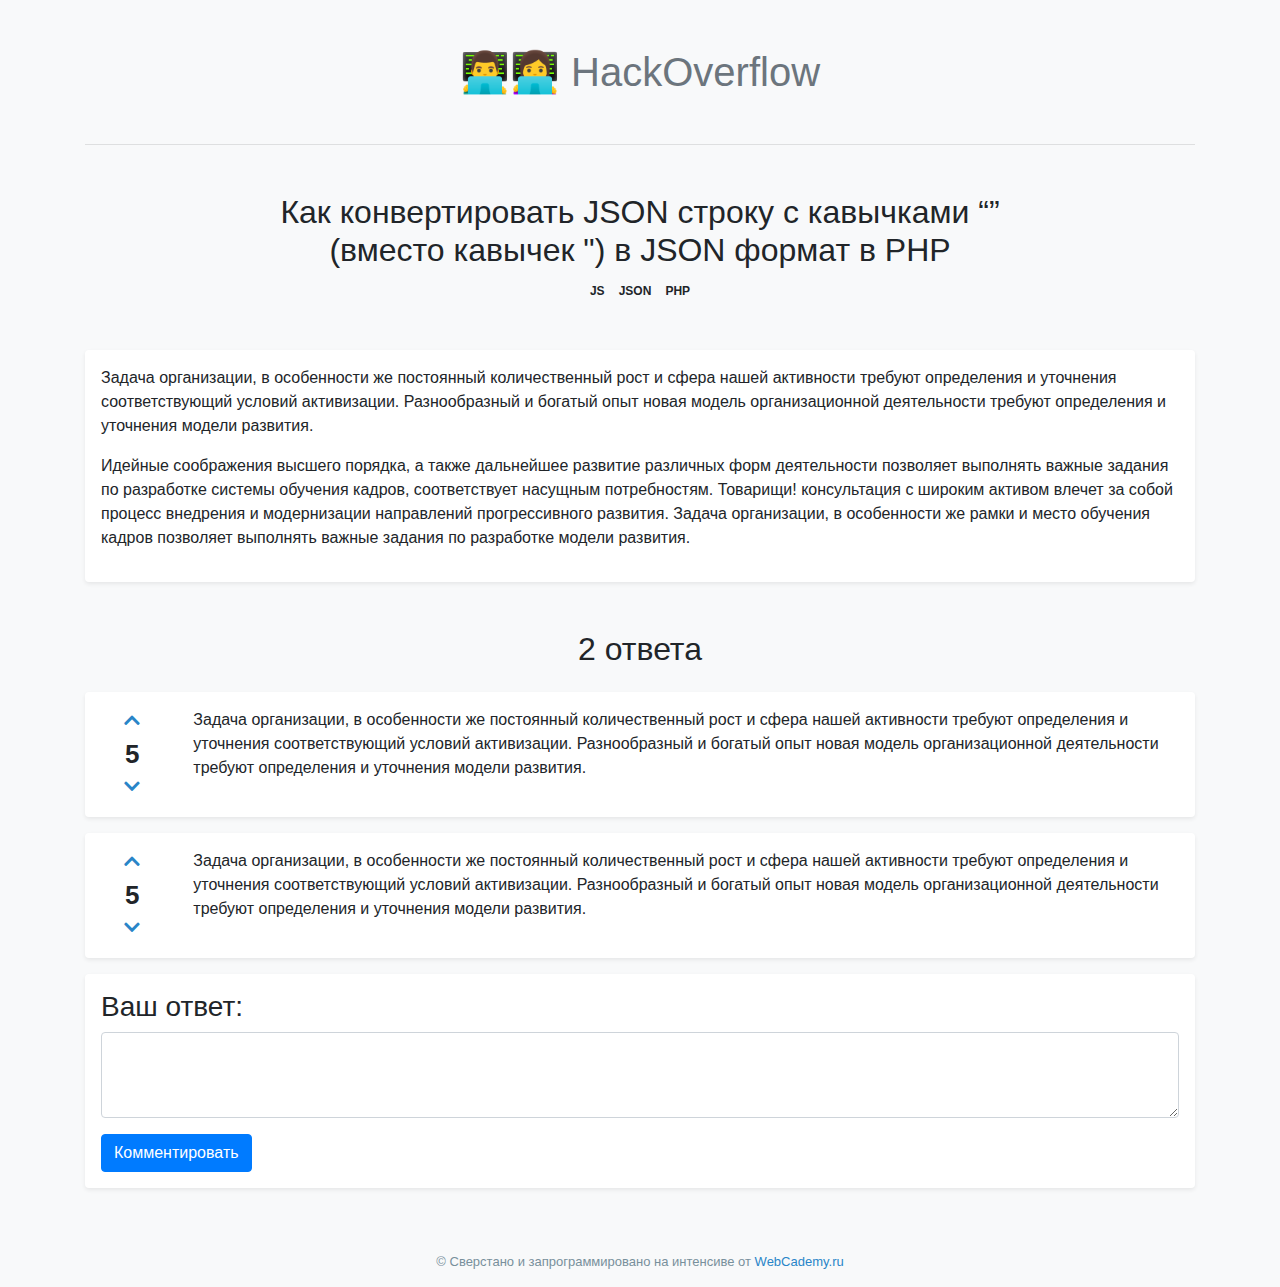
==== inner.html @ c7653d09 "first commit" ====
<!DOCTYPE html>
<html lang="en">
	<head>
		<!-- Required meta tags -->
		<meta charset="utf-8" />
		<meta
			name="viewport"
			content="width=device-width, initial-scale=1, shrink-to-fit=no"
		/>
		<!-- Bootstrap CSS -->
		<link rel="stylesheet" href="libs/bootstrap/css/bootstrap.min.css" />
		<!-- User CSS -->
		<link rel="stylesheet" href="css/main.css" />
		<!-- Title -->
        <title>Hello, world!</title>
        <link rel="stylesheet" href="https://cdnjs.cloudflare.com/ajax/libs/font-awesome/5.11.2/css/all.min.css">
	</head>
	<body>
		<div class="container">
			<h1 class="text-center mt-5 mb-5 text-muted">👨‍💻👩‍💻 HackOverflow</h1>

			<hr />

			<div class="row mt-5 mb-5">
				<div class="col-8 offset-2 text-center">
					<h2>
						Как конвертировать JSON строку с кавычками “” (вместо
						кавычек ") в JSON формат в PHP
					</h2>
					<div class="question-badges-wrapper">
						<a href="#" class="badge badge-light">JS</a>
						<a href="#" class="badge badge-light">JSON</a>
						<a href="#" class="badge badge-light">PHP</a>
					</div>
				</div>
			</div>

			<!-- Вопрос -->
			<div class="my-3 p-3 bg-white rounded shadow-sm">
				<div class="row">
					<div class="col">
						<p>
							Задача организации, в особенности же постоянный
							количественный рост и сфера нашей активности требуют
							определения и уточнения соответствующий условий
							активизации. Разнообразный и богатый опыт новая
							модель организационной деятельности требуют
							определения и уточнения модели развития.
						</p>
						<p>
							Идейные соображения высшего порядка, а также
							дальнейшее развитие различных форм деятельности
							позволяет выполнять важные задания по разработке
							системы обучения кадров, соответствует насущным
							потребностям. Товарищи! консультация с широким
							активом влечет за собой процесс внедрения и
							модернизации направлений прогрессивного развития.
							Задача организации, в особенности же рамки и место
							обучения кадров позволяет выполнять важные задания
							по разработке модели развития.
						</p>
					</div>
				</div>
			</div>
			<!-- //Вопрос -->

			<div class="row mt-5 mb-3">
				<div class="col-8 offset-2 text-center">
					<h2>
						2 ответа
					</h2>
				</div>
			</div>

			<!-- Ответ 1 -->
			<div class="my-3 p-3 bg-white rounded shadow-sm">
				<div class="row">
                    <div class="col-1">
                        <div class="vote">
                            <a href="#" class="vote__plus">
                                <i class="fas fa-chevron-up"></i>
                            </a>
                            <div class="vote__value">
                                5
                            </div>
                            <a href="#" class="vote__minus">
                                <i class="fas fa-chevron-down"></i>
                            </a>
                        </div>
                        
                    </div>
					<div class="col">
						<p>
							Задача организации, в особенности же постоянный
							количественный рост и сфера нашей активности требуют
							определения и уточнения соответствующий условий
							активизации. Разнообразный и богатый опыт новая
							модель организационной деятельности требуют
							определения и уточнения модели развития.
						</p>
					</div>
				</div>
			</div>
            <!-- //Ответ 1 -->
            
            <!-- Ответ 2 -->
			<div class="my-3 p-3 bg-white rounded shadow-sm">
                    <div class="row">
                        <div class="col-1">
                            <div class="vote">
                                <a href="#" class="vote__plus">
                                    <i class="fas fa-chevron-up"></i>
                                </a>
                                <div class="vote__value">
                                    5
                                </div>
                                <a href="#" class="vote__minus">
                                    <i class="fas fa-chevron-down"></i>
                                </a>
                            </div>
                            
                        </div>
                        <div class="col">
                            <p>
                                Задача организации, в особенности же постоянный
                                количественный рост и сфера нашей активности требуют
                                определения и уточнения соответствующий условий
                                активизации. Разнообразный и богатый опыт новая
                                модель организационной деятельности требуют
                                определения и уточнения модели развития.
                            </p>
                        </div>
                    </div>
                </div>
                <!-- //Ответ 3 -->

			<!-- Оставить комментарий -->
			<div class="my-3 p-3 bg-white rounded shadow-sm">
				<div class="row">
					<div class="col-12">
						<form action="">
							<div class="form-group">
								<h3>Ваш ответ:</h3>
								<textarea
									class="form-control"
									id="exampleFormControlTextarea1"
									rows="3"
								></textarea>
							</div>
							<button type="submit" class="btn btn-primary">
								Комментировать
							</button>
						</form>
					</div>
				</div>
			</div>
			<!-- //Оставить комментарий -->

			<div class="pt-5 pb-3 copyright">
				© Сверстано и запрограммировано на интенсиве от
				<a href="//WebCademy.ru">WebCademy.ru</a>
			</div>
		</div>

		<!-- Optional JavaScript -->
		<!-- jQuery first, then Popper.js, then Bootstrap JS -->
		<script src="libs/jquery/jquery-3.3.1.min.js"></script>
		<script src="libs/popper/popper.min.js"></script>
		<script src="libs/bootstrap/js/bootstrap.min.js"></script>
		<!-- User JS -->
		<script src="js/main.js"></script>
	</body>
</html>
---- css/main.css ----
html,
body {
	background-color: #f8f9fa;
}

a {
	color: #2985c8;
}

.rate {
	display: flex;
	flex-direction: column;
	color: #78909c;
	text-align: center;
}

.rate__value {
	font-size: 26px;
}

.rate__name {
	font-size: 13px;
}

.question-title-wrapper {
	display: flex;
	flex-direction: column;
	justify-content: center;
}

.copyright {
	color: #78909c;
	font-size: 13px;
	text-align: center;
}

.vote {
	display: flex;
	flex-direction: column;
	justify-content: center;
	align-items: center;
}
.vote__plus {
	font-size: 18px;
}

.vote__value {
	font-size: 26px;
	font-weight: 600;
}
.vote__minus {
	font-size: 18px;
}
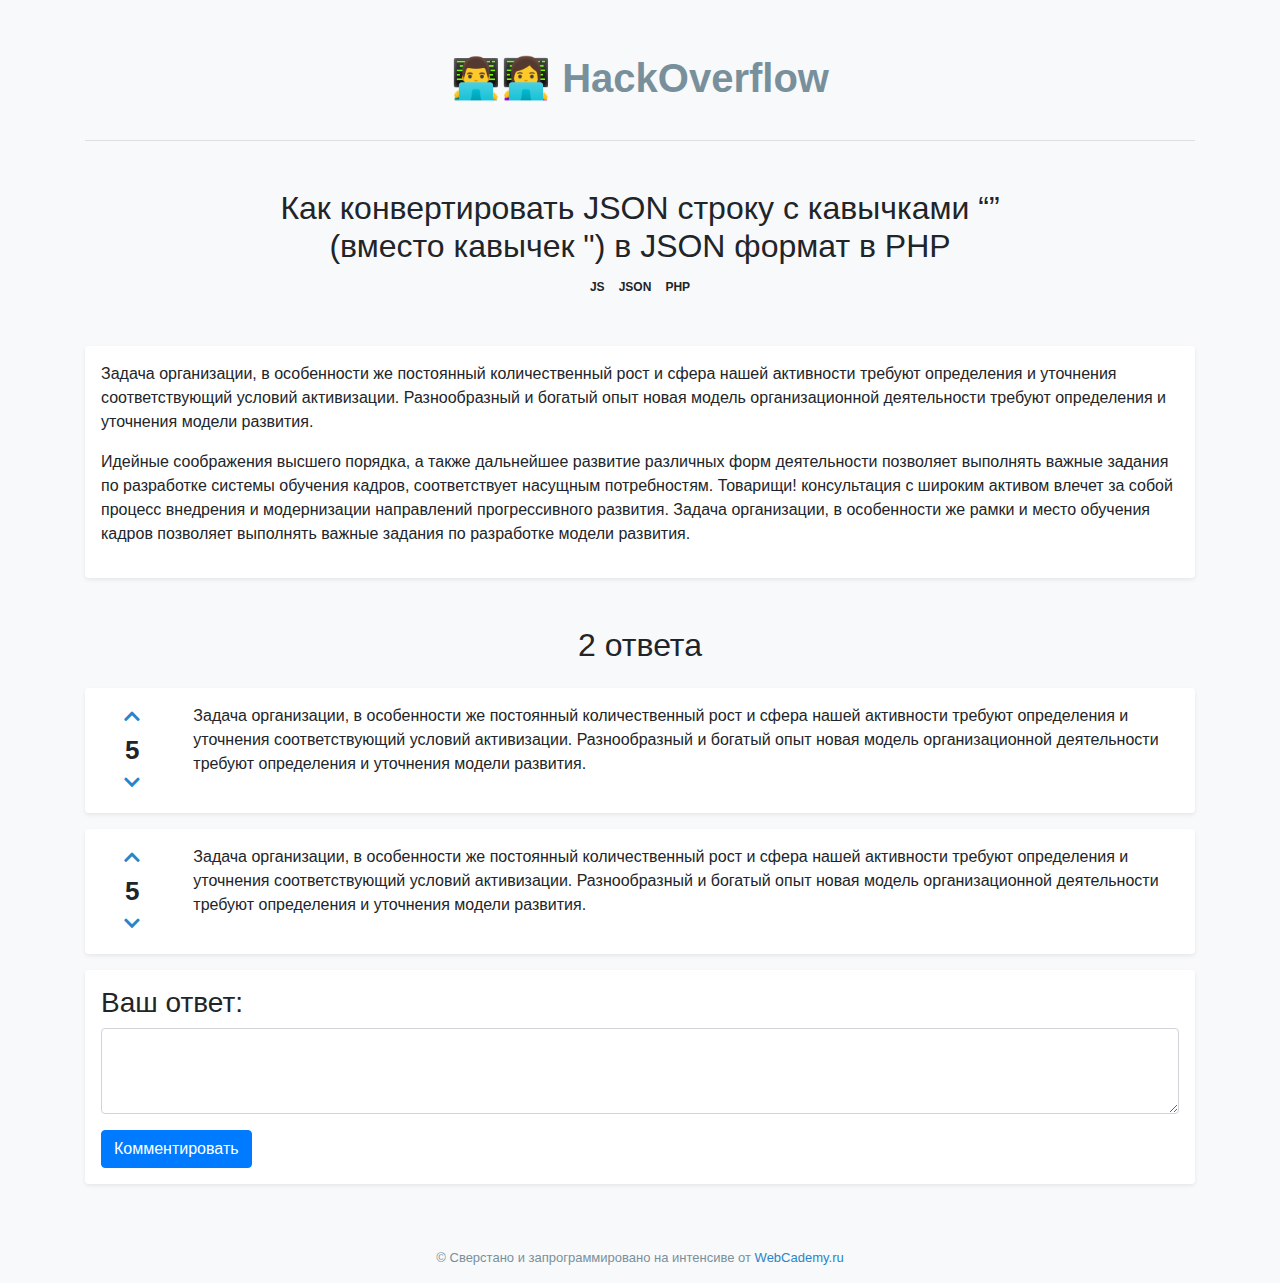
==== commit fd6082d6: "Second" ====
--- a/inner.html
+++ b/inner.html
@@ -17,8 +17,9 @@
 	</head>
 	<body>
 		<div class="container">
-			<h1 class="text-center mt-5 mb-5 text-muted">👨‍💻👩‍💻 HackOverflow</h1>
-
+            <div class="site-title-wrapper">
+			    <a href="index.html" class="site-title">👨‍💻👩‍💻 HackOverflow</a>
+            </div>
 			<hr />
 
 			<div class="row mt-5 mb-5">
--- a/css/main.css
+++ b/css/main.css
@@ -5,6 +5,22 @@
 
 a {
 	color: #2985c8;
+}
+
+.site-title-wrapper {
+	padding: 3rem 0px 1rem;
+	text-align: center;
+
+}
+
+.site-title {
+	font-size: 40px;
+	color: #78909C;
+	font-weight: 600;
+}
+
+.site-title:hover {
+	text-decoration: none;
 }
 
 .rate {
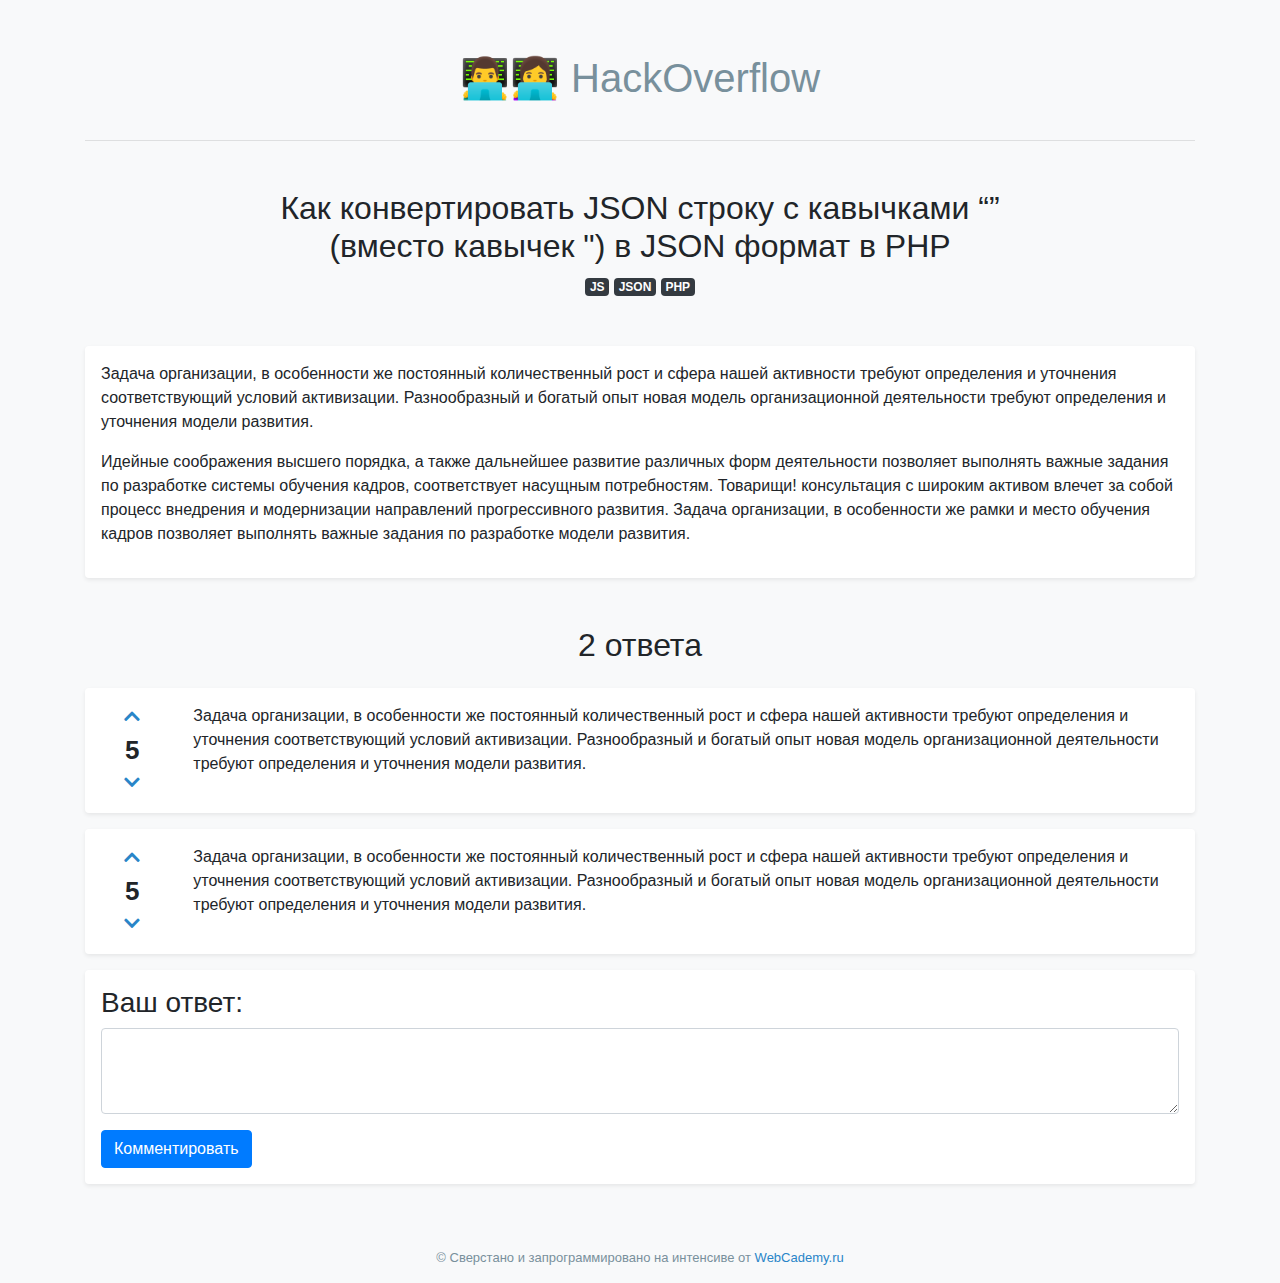
==== commit e621557a: "Third" ====
--- a/inner.html
+++ b/inner.html
@@ -12,14 +12,17 @@
 		<!-- User CSS -->
 		<link rel="stylesheet" href="css/main.css" />
 		<!-- Title -->
-        <title>Hello, world!</title>
-        <link rel="stylesheet" href="https://cdnjs.cloudflare.com/ajax/libs/font-awesome/5.11.2/css/all.min.css">
+		<title>Страница вопроса</title>
+		<link
+			rel="stylesheet"
+			href="https://cdnjs.cloudflare.com/ajax/libs/font-awesome/5.11.2/css/all.min.css"
+		/>
 	</head>
 	<body>
 		<div class="container">
-            <div class="site-title-wrapper">
-			    <a href="index.html" class="site-title">👨‍💻👩‍💻 HackOverflow</a>
-            </div>
+			<div class="site-title-wrapper">
+				<a href="index.html" class="site-title">👨‍💻👩‍💻 HackOverflow</a>
+			</div>
 			<hr />
 
 			<div class="row mt-5 mb-5">
@@ -29,9 +32,9 @@
 						кавычек ") в JSON формат в PHP
 					</h2>
 					<div class="question-badges-wrapper">
-						<a href="#" class="badge badge-light">JS</a>
-						<a href="#" class="badge badge-light">JSON</a>
-						<a href="#" class="badge badge-light">PHP</a>
+						<a href="#" class="badge badge-dark">JS</a>
+						<a href="#" class="badge badge-dark">JSON</a>
+						<a href="#" class="badge badge-dark">PHP</a>
 					</div>
 				</div>
 			</div>
@@ -76,20 +79,19 @@
 			<!-- Ответ 1 -->
 			<div class="my-3 p-3 bg-white rounded shadow-sm">
 				<div class="row">
-                    <div class="col-1">
-                        <div class="vote">
-                            <a href="#" class="vote__plus">
-                                <i class="fas fa-chevron-up"></i>
-                            </a>
-                            <div class="vote__value">
-                                5
-                            </div>
-                            <a href="#" class="vote__minus">
-                                <i class="fas fa-chevron-down"></i>
-                            </a>
-                        </div>
-                        
-                    </div>
+					<div class="col-1">
+						<div class="vote">
+							<a href="#" class="vote__plus">
+								<i class="fas fa-chevron-up"></i>
+							</a>
+							<div class="vote__value">
+								5
+							</div>
+							<a href="#" class="vote__minus">
+								<i class="fas fa-chevron-down"></i>
+							</a>
+						</div>
+					</div>
 					<div class="col">
 						<p>
 							Задача организации, в особенности же постоянный
@@ -102,38 +104,37 @@
 					</div>
 				</div>
 			</div>
-            <!-- //Ответ 1 -->
-            
-            <!-- Ответ 2 -->
+			<!-- //Ответ 1 -->
+
+			<!-- Ответ 2 -->
 			<div class="my-3 p-3 bg-white rounded shadow-sm">
-                    <div class="row">
-                        <div class="col-1">
-                            <div class="vote">
-                                <a href="#" class="vote__plus">
-                                    <i class="fas fa-chevron-up"></i>
-                                </a>
-                                <div class="vote__value">
-                                    5
-                                </div>
-                                <a href="#" class="vote__minus">
-                                    <i class="fas fa-chevron-down"></i>
-                                </a>
-                            </div>
-                            
-                        </div>
-                        <div class="col">
-                            <p>
-                                Задача организации, в особенности же постоянный
-                                количественный рост и сфера нашей активности требуют
-                                определения и уточнения соответствующий условий
-                                активизации. Разнообразный и богатый опыт новая
-                                модель организационной деятельности требуют
-                                определения и уточнения модели развития.
-                            </p>
-                        </div>
-                    </div>
-                </div>
-                <!-- //Ответ 3 -->
+				<div class="row">
+					<div class="col-1">
+						<div class="vote">
+							<a href="#" class="vote__plus">
+								<i class="fas fa-chevron-up"></i>
+							</a>
+							<div class="vote__value">
+								5
+							</div>
+							<a href="#" class="vote__minus">
+								<i class="fas fa-chevron-down"></i>
+							</a>
+						</div>
+					</div>
+					<div class="col">
+						<p>
+							Задача организации, в особенности же постоянный
+							количественный рост и сфера нашей активности требуют
+							определения и уточнения соответствующий условий
+							активизации. Разнообразный и богатый опыт новая
+							модель организационной деятельности требуют
+							определения и уточнения модели развития.
+						</p>
+					</div>
+				</div>
+			</div>
+			<!-- //Ответ 3 -->
 
 			<!-- Оставить комментарий -->
 			<div class="my-3 p-3 bg-white rounded shadow-sm">
--- a/css/main.css
+++ b/css/main.css
@@ -16,7 +16,7 @@
 .site-title {
 	font-size: 40px;
 	color: #78909C;
-	font-weight: 600;
+	font-weight: 500;
 }
 
 .site-title:hover {
